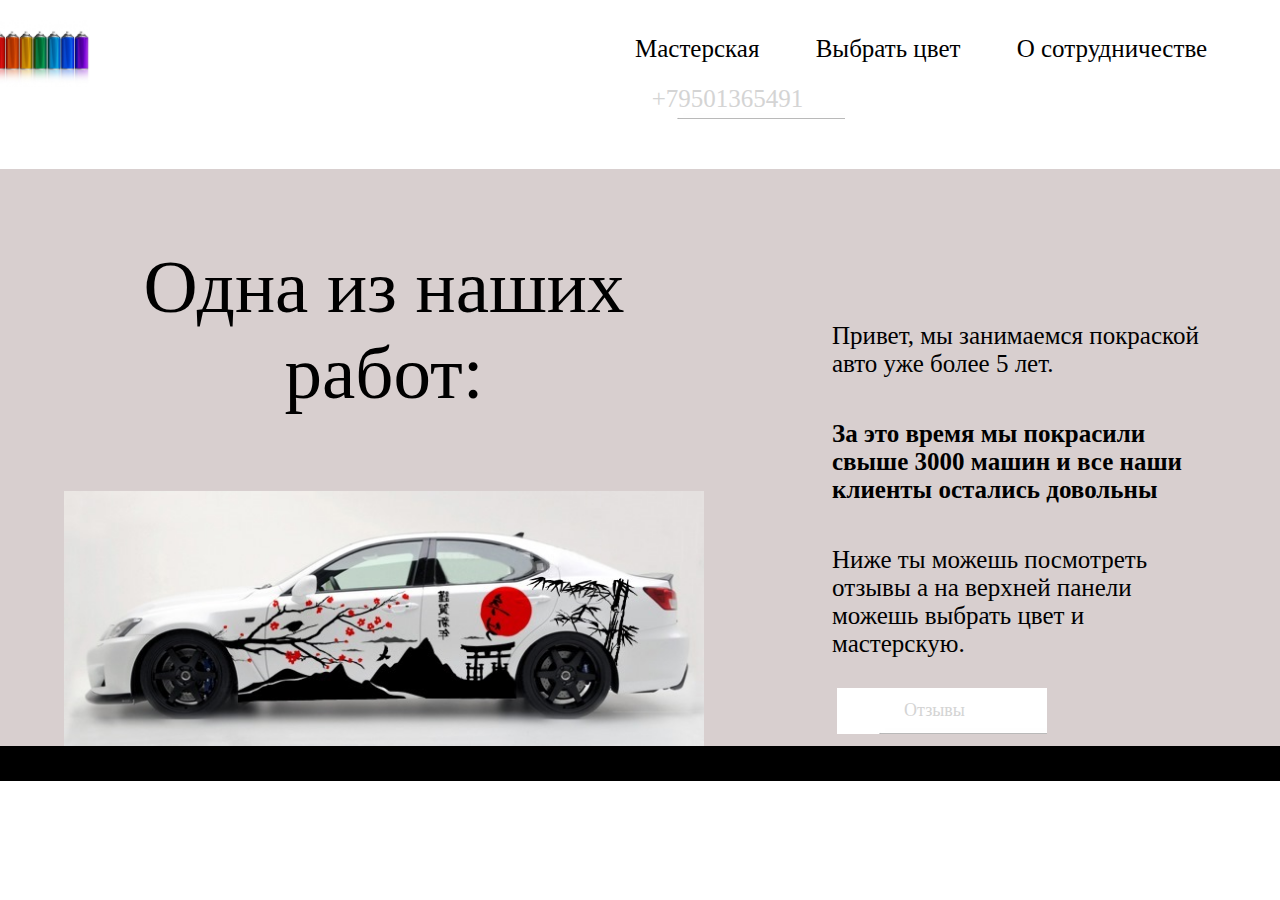
==== index.html @ f6afe160 "Add files via upload" ====
<!DOCTYPE html>
<html lang="en">
<head>
    <meta charset="UTF-8">
    <meta http-equiv="X-UA-Compatible" content="IE=edge">
    <meta name="viewport" content="width=device-width, initial-scale=1.0">
    <title>Автомобили</title>
    <link rel="stylesheet" href="style.css">
</head>
<body>
    <div class="content">
        <header>
            <div class="header__svg">

            </div>
            <div class="header__content">
                <section>
                    <aside>
                        <nav>
                            <span><a href="#">Мастерская</a></span>
                            <span class="no-wrap"><a href="#">Выбрать цвет</a></span>
                            <span><a href="#">О сотрудничестве</a></span>
                            <span class="a__svg">
                                <a href="#">+79501365491</a>
                            </span>
                        </nav>
                    </aside>
                </section>
            </div>
        </header>

        <div class="Body">
            <div class="Body__img">
                <p>Одна из наших работ:</p>
                <img src="photo/1.jpg" class="image">
            </div>

            <div class="Body__content">
                <p class="first">Привет, мы занимаемся покраской авто уже более 5 лет.</p>
                <h1 class="h1">За это время мы покрасили свыше 3000 машин и все наши клиенты остались довольны</h1>
                <p class="second">Ниже ты можешь посмотреть отзывы а на верхней панели можешь выбрать цвет и мастерскую.</p>
                <span class="a__svg"><a href="#">Отзывы</a></span>
            </div>
        </div>

        <footer>
            <span><p></p></span>
        </footer>
    </div>
</body>
</html>
---- style.css ----
html, body {
    font-size: 25px;
    margin: 0;
    padding: 0;
}

.content {
    display: flex;
    height: 100%;
    flex-direction: column;
}

header {
    display: flex;
    justify-content: space-between;
    width: 100%;
    flex: 0 0 auto;
    margin: 30px 15px 45px 0;
    background-color: rgb(255, 255, 255);
}

.header__svg {
    width: 100%;
    background-image: url("photo/kraska.jpg");
    background-repeat: no-repeat;
    margin: -10px;
    background-size: 100px;
}

.header__content {
    display: inline-flex;
    width: 100%;
    justify-content: flex-end;
}

span {
    margin: 5px;
}

a {
    margin-right: 40px;
    text-decoration: none;
    color: rgb(0, 0, 0);
}

a:hover {
    content: '';
    color: #ff0101;
}

.a__svg {
    display: inline-flex;
    background-image: url("photo/oval.jpg");
    background-repeat: no-repeat;
    width: 210px;
    height: 46px;
    
    vertical-align: middle;
    justify-content: center;
}

.a__svg a {
    margin-top: 12px;
    margin-left: 15px;
    color: #d4d4d4;
}

.a__svg a:hover {
    color: #f80b03;
}

.no-wrap {
    display: inline-flex;
    flex-wrap: nowrap;
}

.Body {
    display: flex;
    justify-content: space-around;
    background-color: #d8cfcf;
    width: 100%;
    flex: 1 0 auto;
}

.Body__img {
    display: flex;
    flex-direction: column;
    width: 50%;
}

.Body__img p {
    font-size: 75px;
    font-family: "Permanent Marker", serif;
    color: #000000;
    text-align: center;
}

.image {
    width: 100%;
    height: 50%;
}

.Body__content {
    display: inline-flex;
    flex-direction:column;
    width: 30%;
    color: #000000;
    margin-top: 10%;
}

.Body__content .first {
    font-size: 25px;
}

.Body__content h1 {
    font-size: 25px;
}

.Body__content .second {
    font-size: 25px;
}

.Body__content a {
    padding-left: 10px;
    font-size: 18px;
}

@media (max-width: 1200px) {
    .Body {
        display: flex;
        flex-direction: column-reverse;
        align-items: center;
        background-color: #EEF0F4;
        width: 100%;
        flex: 1 0 auto;
    }

    .Body__img {
        display: flex;
        flex-direction: column;
        width: 100%;
    }

    .Body__img p {
        font-size: 64px;
        font-family: "Permanent Marker", serif;
        color: #8EA5A0;
        text-align: center;
    }

    .IMAGE {
        max-width: 100%;
        height: auto;
    }

    .Body__content {
        display: inline-flex;
        flex-direction: column;
        align-items: center;
        width: 100%;
        color: #081158;
        margin-top: 10%;
    }

    .Body__content .first {
        font-size: 20px;
    }

    .Body__content h1 {
        font-size: 72px;
    }

    .Body__content .second {
        font-size: 25px;
    }
}

footer {
    display: inline-flex;
    background-color: black;
    width: 100%;
    flex: 0 0 auto;
    justify-content: center;
}

footer p {
    color: #fff;
}
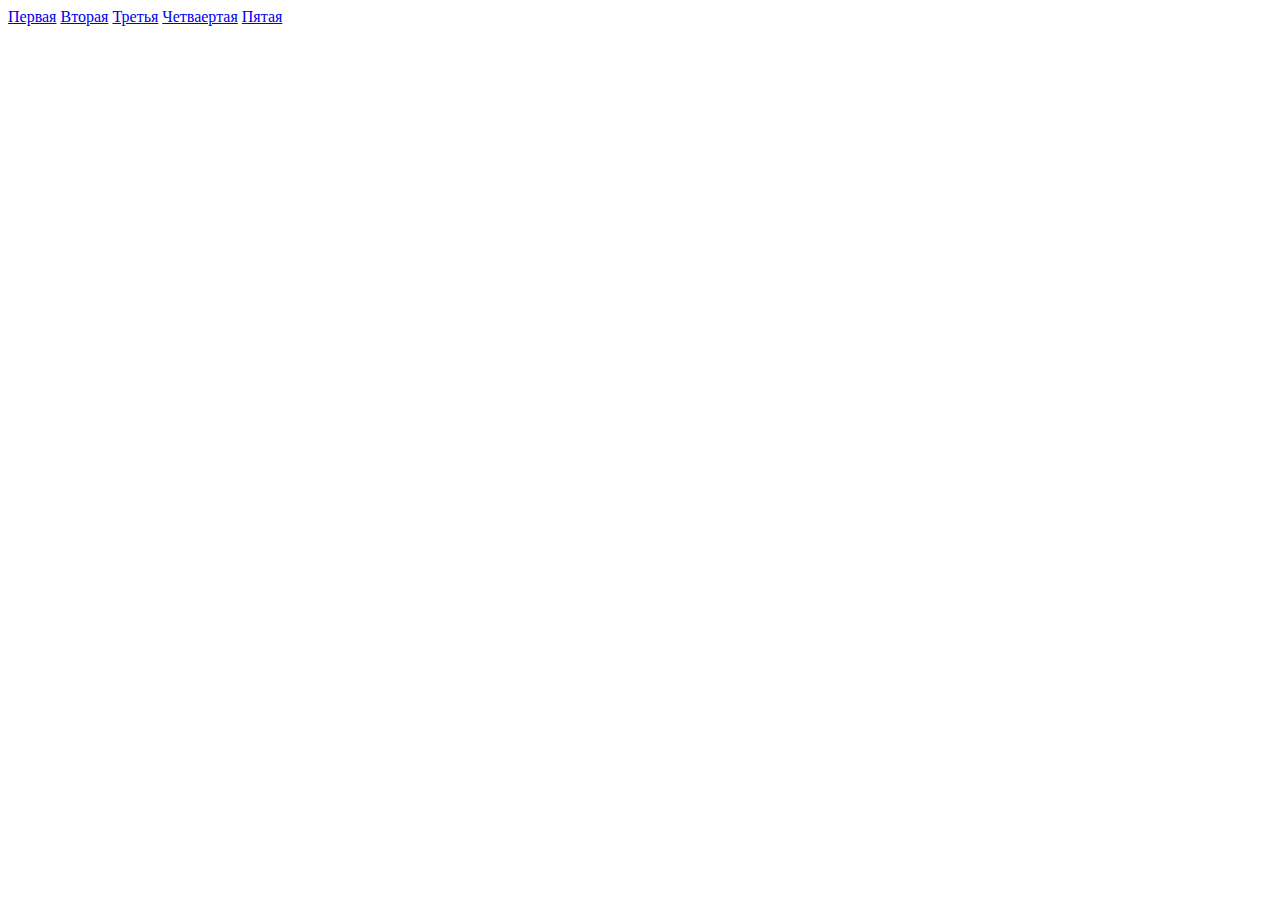
==== commit 76604fb9: "Add files via upload" ====
--- a/index.html
+++ b/index.html
@@ -1,51 +1,16 @@
 <!DOCTYPE html>
-<html lang="en">
+<html lang="ru">
 <head>
     <meta charset="UTF-8">
     <meta http-equiv="X-UA-Compatible" content="IE=edge">
     <meta name="viewport" content="width=device-width, initial-scale=1.0">
-    <title>Автомобили</title>
-    <link rel="stylesheet" href="style.css">
+    <title>Document</title>
 </head>
 <body>
-    <div class="content">
-        <header>
-            <div class="header__svg">
-
-            </div>
-            <div class="header__content">
-                <section>
-                    <aside>
-                        <nav>
-                            <span><a href="#">Мастерская</a></span>
-                            <span class="no-wrap"><a href="#">Выбрать цвет</a></span>
-                            <span><a href="#">О сотрудничестве</a></span>
-                            <span class="a__svg">
-                                <a href="#">+79501365491</a>
-                            </span>
-                        </nav>
-                    </aside>
-                </section>
-            </div>
-        </header>
-
-        <div class="Body">
-            <div class="Body__img">
-                <p>Одна из наших работ:</p>
-                <img src="photo/1.jpg" class="image">
-            </div>
-
-            <div class="Body__content">
-                <p class="first">Привет, мы занимаемся покраской авто уже более 5 лет.</p>
-                <h1 class="h1">За это время мы покрасили свыше 3000 машин и все наши клиенты остались довольны</h1>
-                <p class="second">Ниже ты можешь посмотреть отзывы а на верхней панели можешь выбрать цвет и мастерскую.</p>
-                <span class="a__svg"><a href="#">Отзывы</a></span>
-            </div>
-        </div>
-
-        <footer>
-            <span><p></p></span>
-        </footer>
-    </div>
+    <a href="Ярцева 1.html" target="_blank">Первая</a>
+    <a href="Ярцева 2.html" target="_blank">Вторая</a>
+    <a href="Лаб Раб 3/Ярцева 1.html" target="_blank">Третья</a>
+    <a href="Lab4/lab4.html" target="_blank">Четваертая</a>
+    <a href="Lab5/index.html" target="_blank">Пятая</a>
 </body>
 </html>